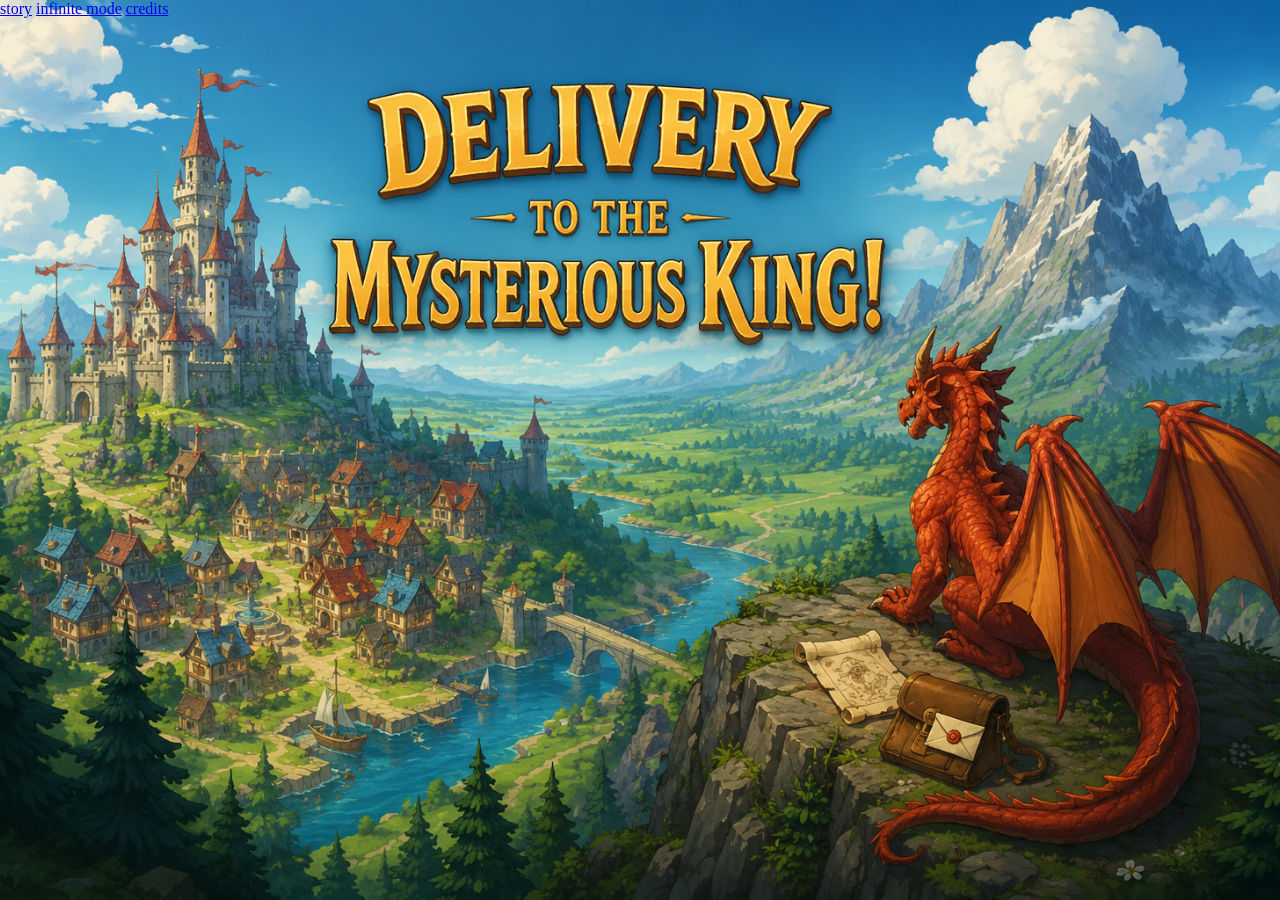
==== index.html @ 57b64a30 "Refactor HTML structure and add navigation" ====
<!DOCTYPE html>
<html lang="en">
<head>
    <meta charset="UTF-8">
    <meta name="viewport" content="width=device-width, initial-scale=1.0">
    <link rel="icon" href="images/dragon.webp">
    <title>cool dragon game.io</title>
    <link rel="stylesheet" href="./main.css">
</head>
<body>
    <nav>
        <a href="story.html" id="story">story</a>
        <a href="infinite.html" id="infinite">infinite mode</a>
        <a href="credits.html" id="credits">credits</a>
    </nav>
</body>
</html>
---- main.css ----
body {
  margin: 0;
  min-height: 100vh;

  background-image: url("images/cool pic.png");
  background-size: cover;
  background-position: center;
  background-repeat: no-repeat;
}

/* All buttons */
button {
  position: absolute;

  padding: 15px 35px;
  font-size: 24px;
  font-weight: bold;
  color: white;

  background: linear-gradient(to bottom, #ffb347, #ff7b00);
  border: 3px solid #8b4513;
  border-radius: 15px;

  cursor: pointer;

  box-shadow: 0 6px 0 #5a2d0c;
  transition: all 0.2s ease;
}

/* Hover effect */
button:hover {
  transform: scale(1.1);
  background: linear-gradient(to bottom, #ffd700, #ff8c00);
}

/* Click effect */
button:active {
  transform: translateY(6px);
  box-shadow: 0 0 0 #5a2d0c;
}

/* Button positions */
#story {
  top: 300px;
  left: 50%;
  transform: translateX(-50%);
}

#infinite {
  top: 400px;
  left: 50%;
  transform: translateX(-50%);
}

#credits {
  top: 500px;
  left: 50%;
  transform: translateX(-50%);
}
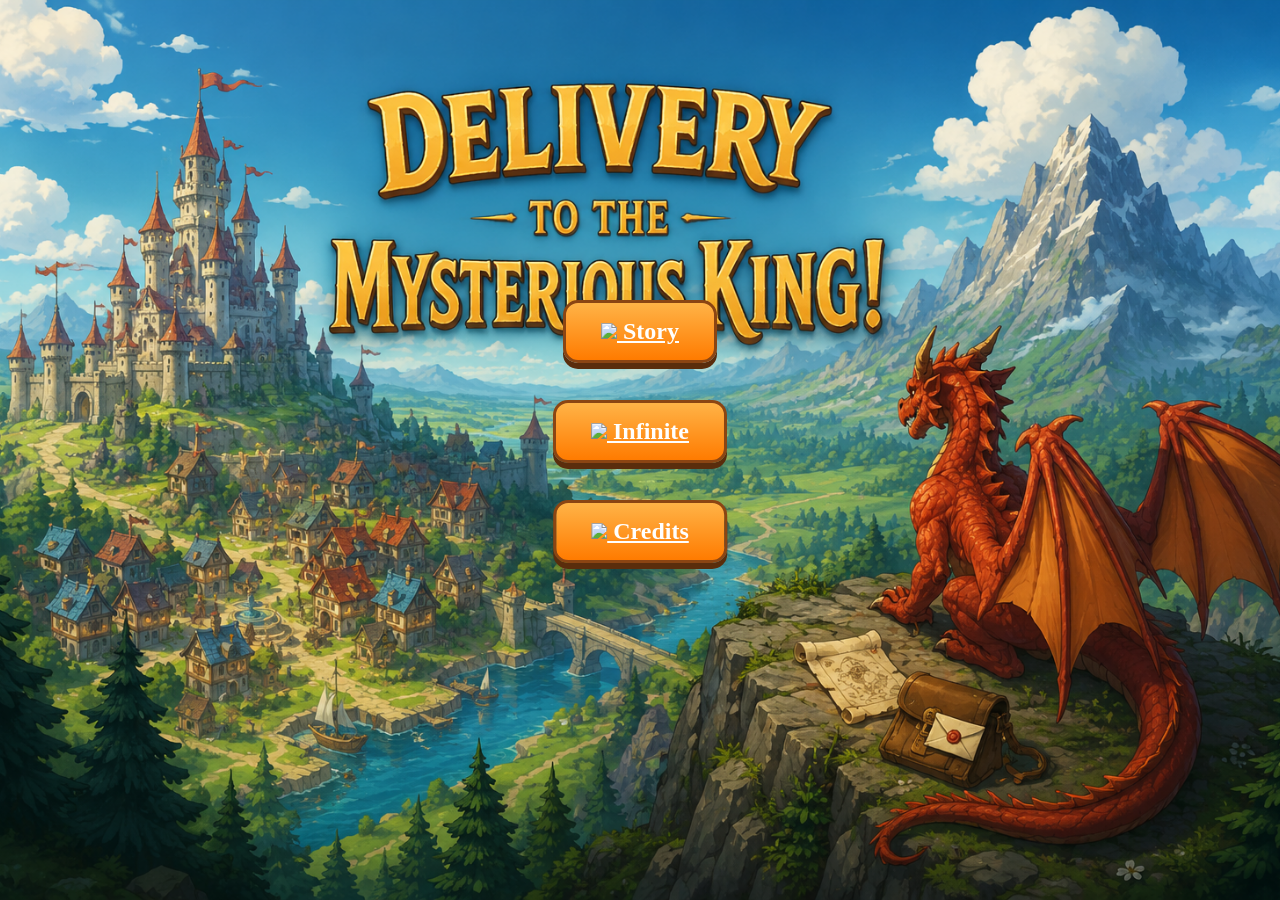
==== commit 9200915f: "Enhance navigation with images and formatting Updated navigation links to include images and improve" ====
--- a/index.html
+++ b/index.html
@@ -9,9 +9,20 @@
 </head>
 <body>
     <nav>
-        <a href="story.html" id="story">story</a>
-        <a href="infinite.html" id="infinite">infinite mode</a>
-        <a href="credits.html" id="credits">credits</a>
+        <a href="story.html" id="story">
+    <img src="images/book.png">
+    Story
+</a>
+
+<a href="infinite.html" id="infinite">
+    <img src="images/infinity.png">
+    Infinite
+</a>
+
+<a href="credits.html" id="credits">
+    <img src="images/sword.png">
+    Credits
+</a>
     </nav>
 </body>
 </html>
--- a/main.css
+++ b/main.css
@@ -9,7 +9,7 @@
 }
 
 /* All buttons */
-button {
+a {
   position: absolute;
 
   padding: 15px 35px;
@@ -28,13 +28,13 @@
 }
 
 /* Hover effect */
-button:hover {
+a:hover {
   transform: scale(1.1);
   background: linear-gradient(to bottom, #ffd700, #ff8c00);
 }
 
 /* Click effect */
-button:active {
+a:active {
   transform: translateY(6px);
   box-shadow: 0 0 0 #5a2d0c;
 }
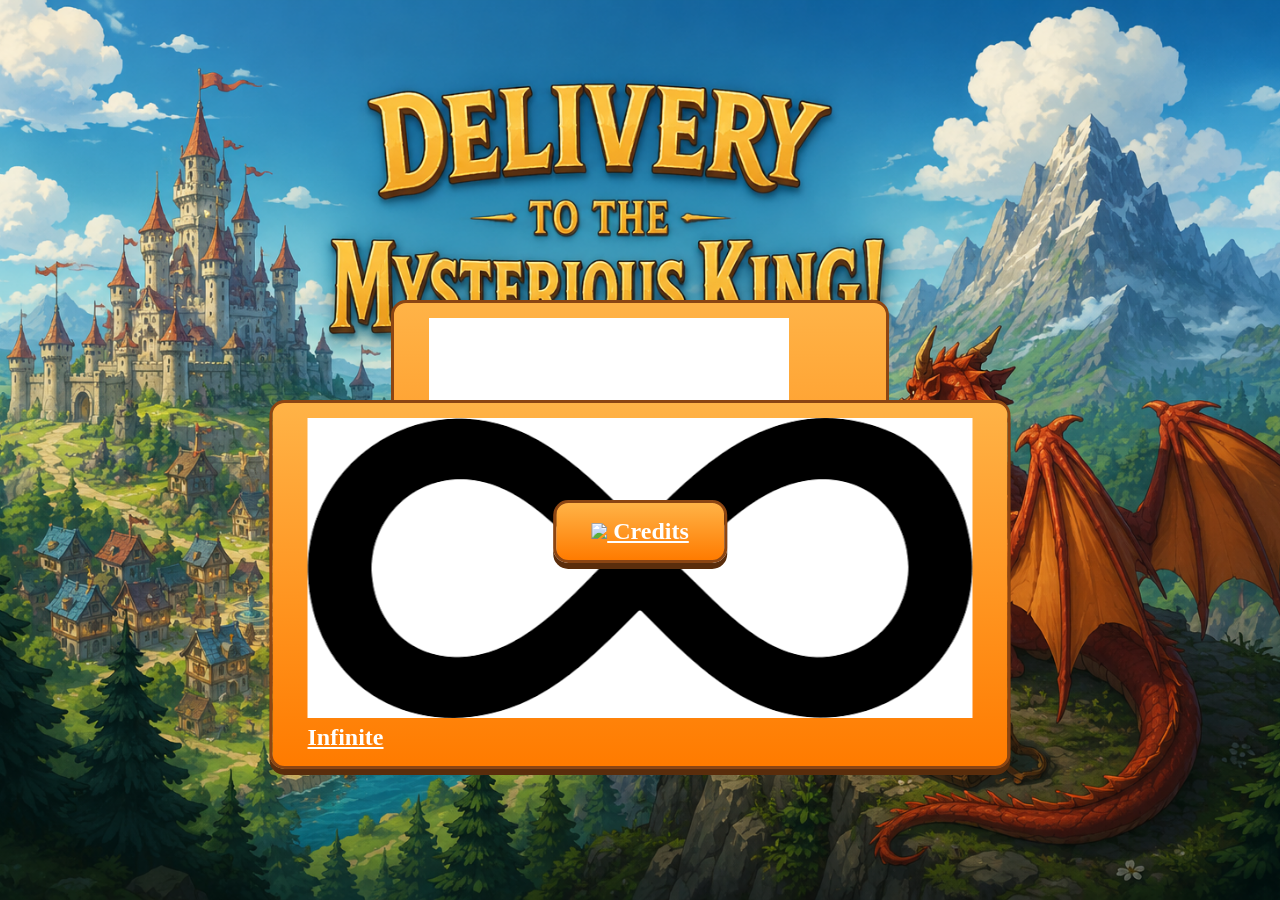
==== commit a466d6a2: "Update image source for Infinite link" ====
--- a/index.html
+++ b/index.html
@@ -15,7 +15,7 @@
 </a>
 
 <a href="infinite.html" id="infinite">
-    <img src="images/infinity.png">
+    <img src="images/infinite.png">
     Infinite
 </a>
 
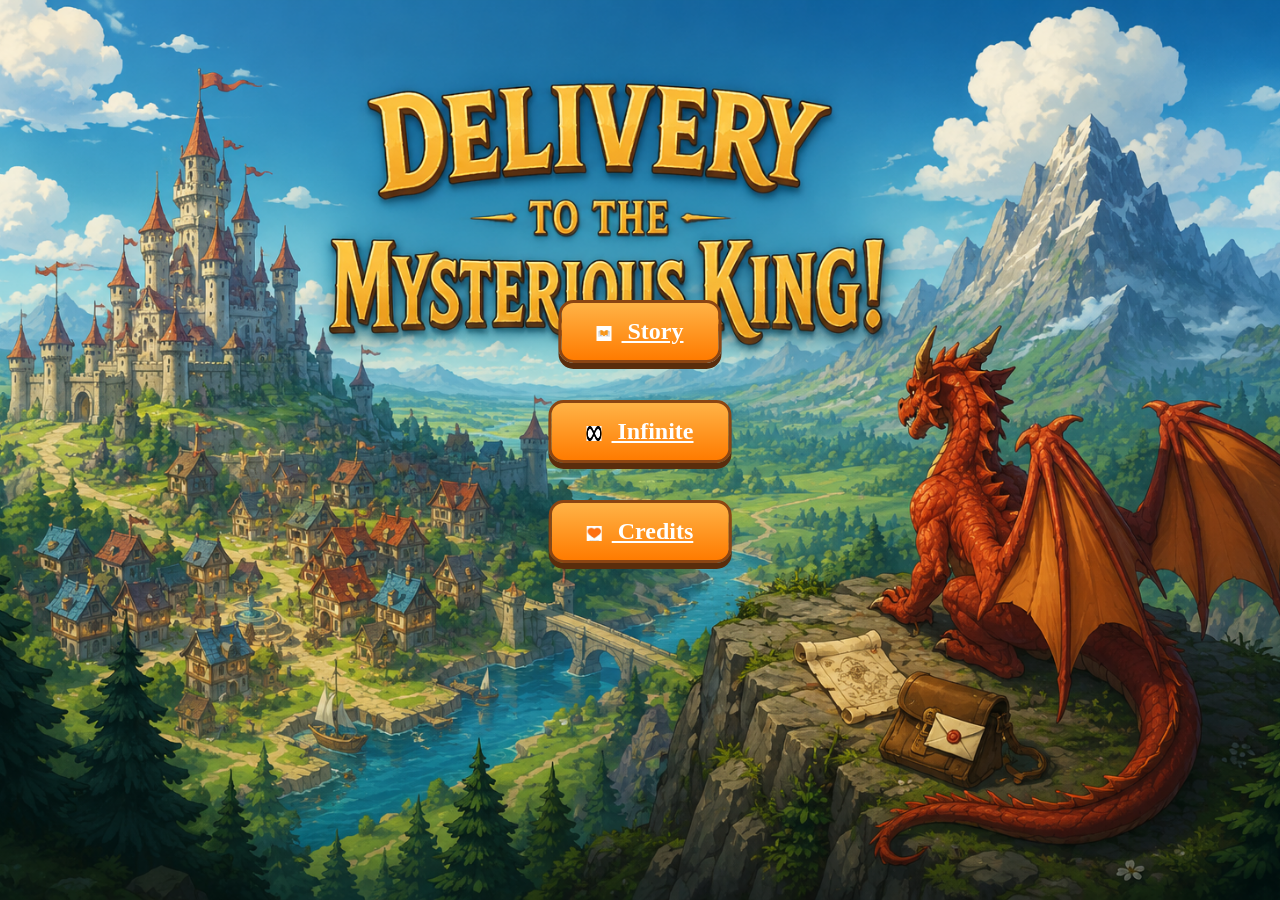
==== commit 52d0b93e: "Update credits image source in index.html" ====
--- a/index.html
+++ b/index.html
@@ -20,7 +20,7 @@
 </a>
 
 <a href="credits.html" id="credits">
-    <img src="images/sword.png">
+    <img src="images/images.jpeg">
     Credits
 </a>
     </nav>
--- a/main.css
+++ b/main.css
@@ -1,13 +1,14 @@
 body {
-  margin: 0;
-  min-height: 100vh;
+    margin: 0;
+    min-height: 100vh;
 
-  background-image: url("images/cool pic.png");
-  background-size: cover;
-  background-position: center;
-  background-repeat: no-repeat;
+    background-image: url("images/cool pic.png");
+    background-size: cover;
+    background-position: center;
+    background-repeat: no-repeat;
+
+    animation: fadeIn 2s;
 }
-
 /* All buttons */
 a {
   position: absolute;
@@ -57,3 +58,23 @@
   left: 50%;
   transform: translateX(-50%);
 }
+
+@keyframes fadeIn {
+
+    from {
+        opacity: 0;
+    }
+
+    to {
+        opacity: 1;
+    }
+
+}
+
+a img {
+    width: 15px;
+    height: 15px;
+
+    vertical-align: middle;
+    margin-right: 10px;
+}
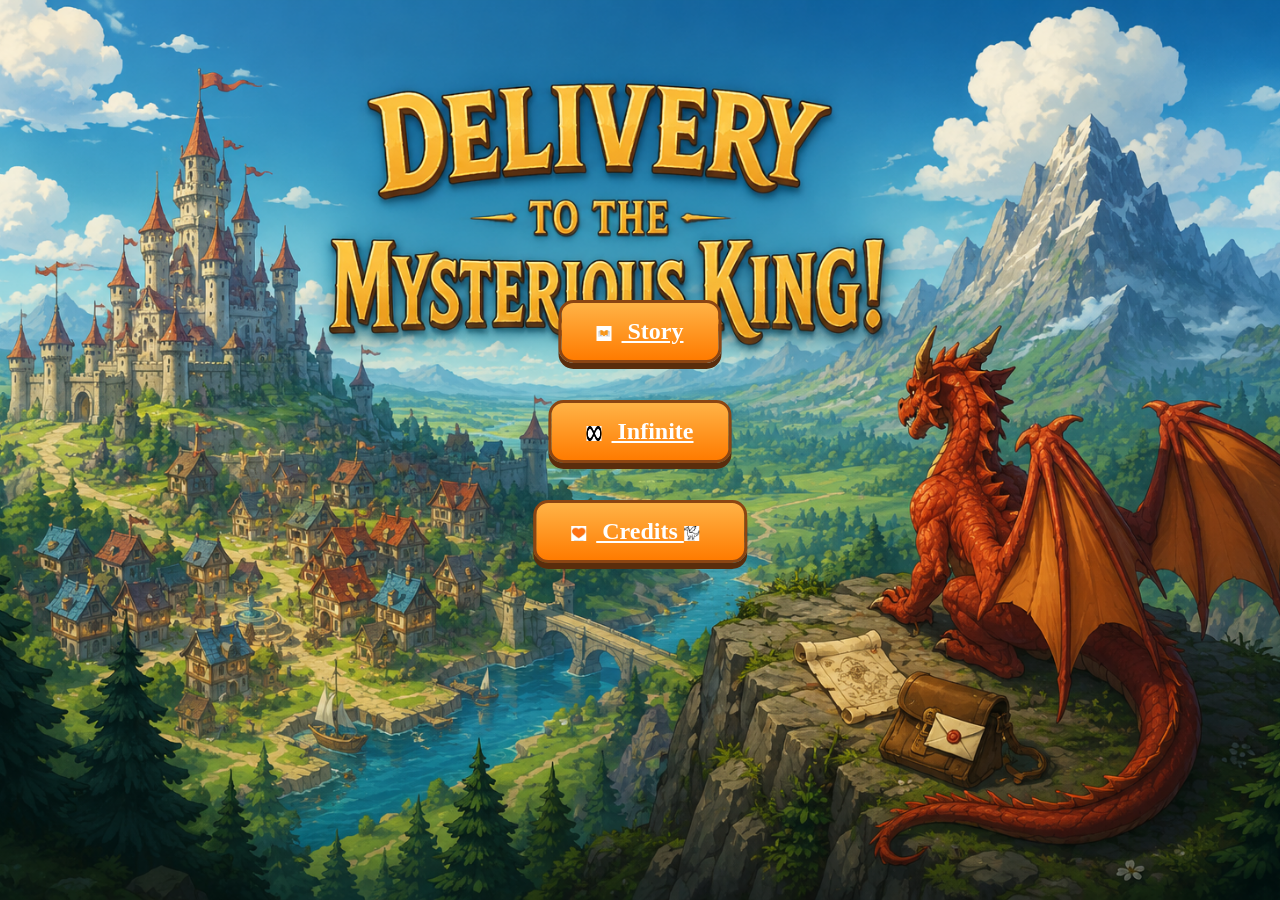
==== commit 849794a8: "Add logo image to credits link in index.html" ====
--- a/index.html
+++ b/index.html
@@ -22,6 +22,7 @@
 <a href="credits.html" id="credits">
     <img src="images/images.jpeg">
     Credits
+<img src="images/dragon.webp" id="logo">
 </a>
     </nav>
 </body>
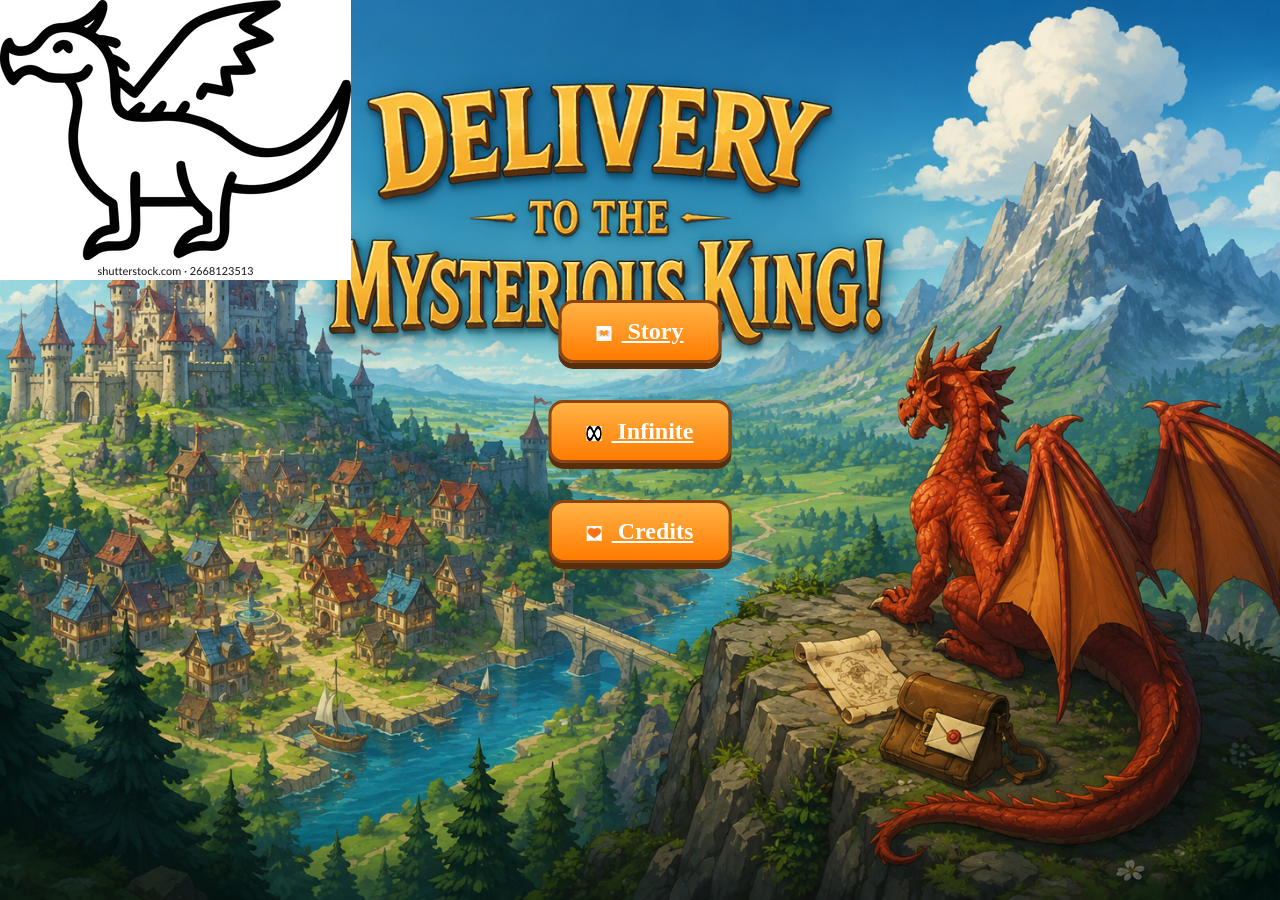
==== commit b53650f4: "Update index.html" ====
--- a/index.html
+++ b/index.html
@@ -22,8 +22,8 @@
 <a href="credits.html" id="credits">
     <img src="images/images.jpeg">
     Credits
-<img src="images/dragon.webp" id="logo">
 </a>
     </nav>
+<img src="images/dragon.webp" id="logo">    
 </body>
 </html>
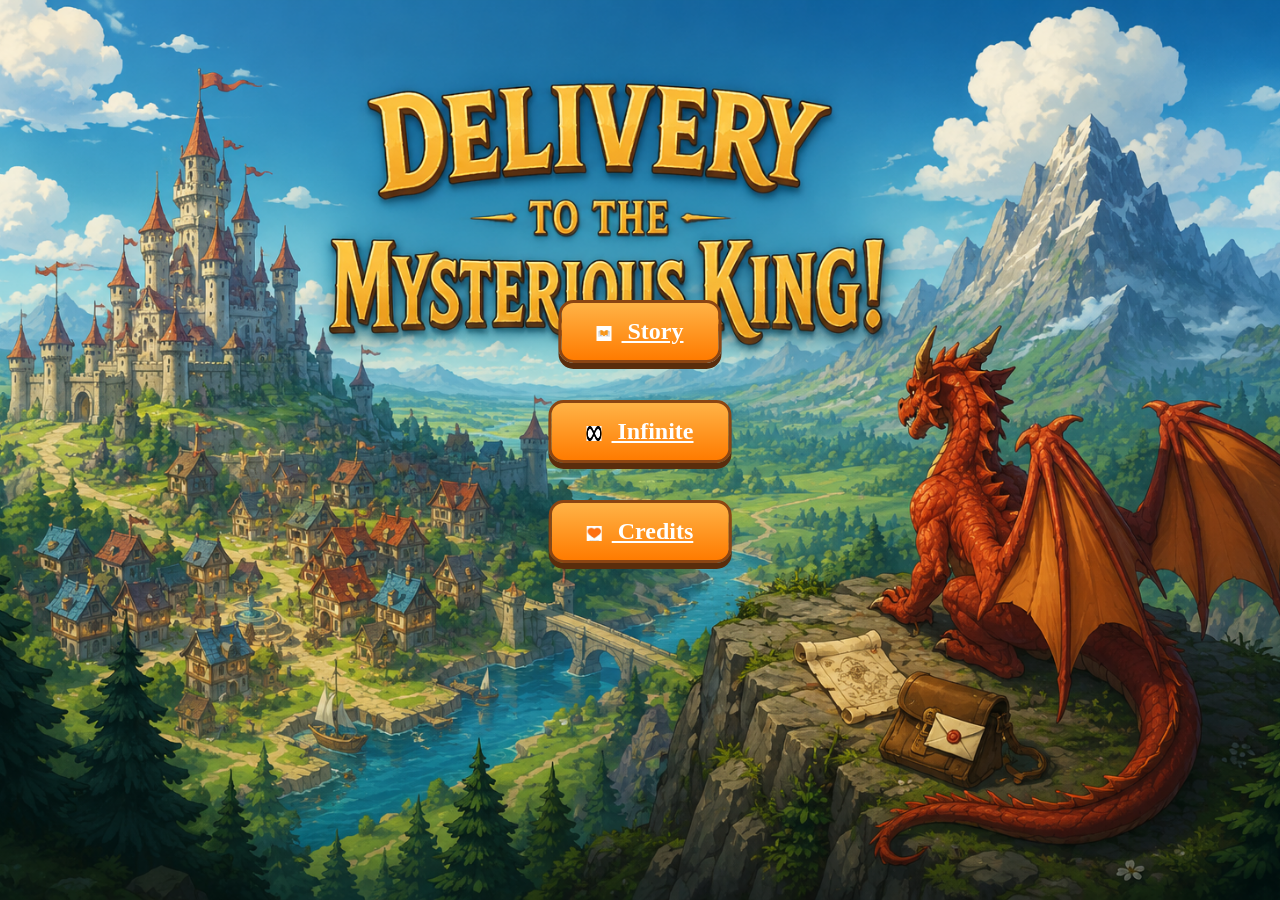
==== commit 2a02ea9f: "Remove logo image from index.html" ====
--- a/index.html
+++ b/index.html
@@ -24,6 +24,6 @@
     Credits
 </a>
     </nav>
-<img src="images/dragon.webp" id="logo">    
+   
 </body>
 </html>
--- a/main.css
+++ b/main.css
@@ -78,3 +78,14 @@
     vertical-align: middle;
     margin-right: 10px;
 }
+
+#logo {
+    width: 300px;
+
+    position: absolute;
+    top: 50px;
+    left: 50%;
+    transform: translateX(-50%);
+
+    animation: fadeLogo 2s;
+}
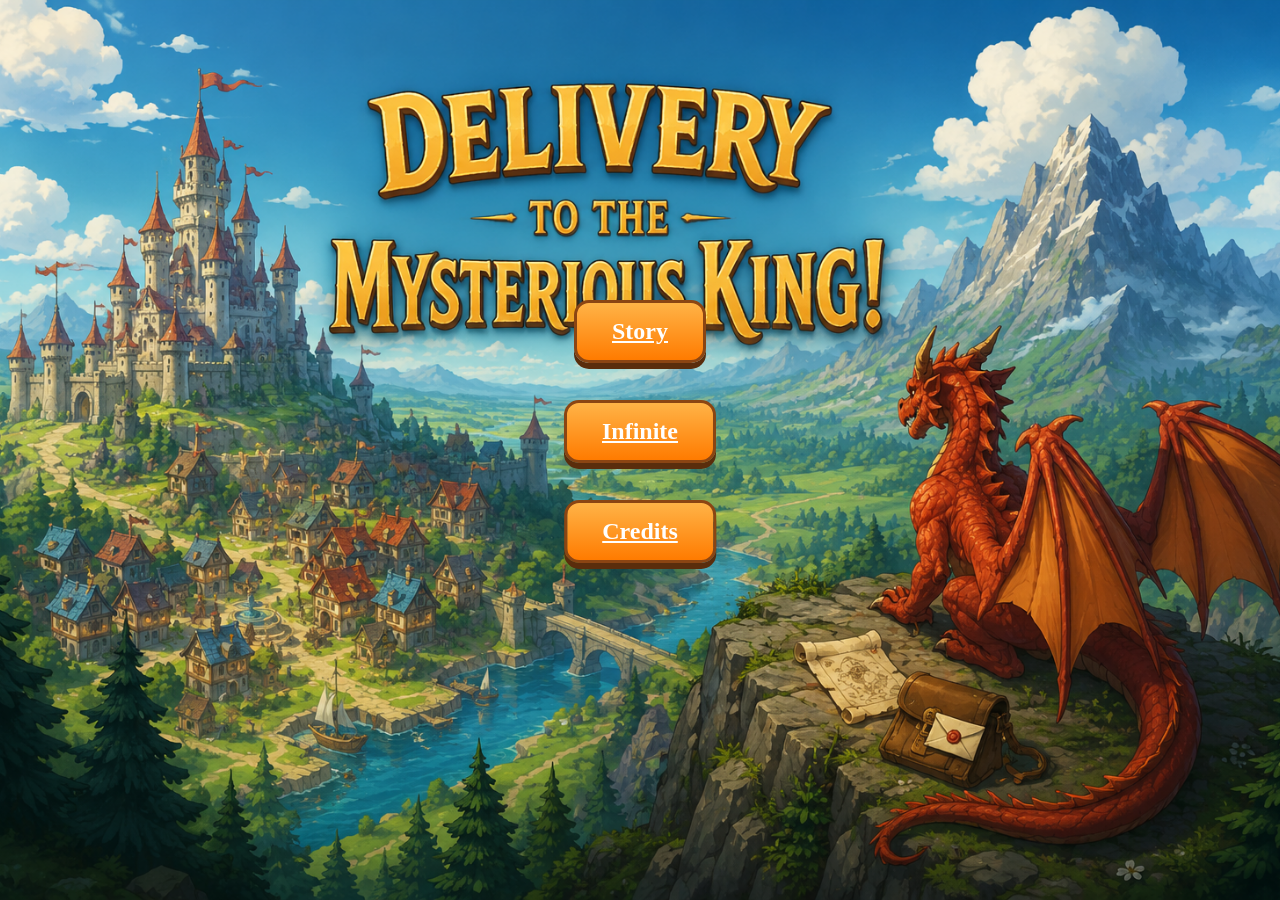
==== commit bc0a806c: "Simplify navigation links in index.html Removed unnecessary image tags from navigation links." ====
--- a/index.html
+++ b/index.html
@@ -9,20 +9,11 @@
 </head>
 <body>
     <nav>
-        <a href="story.html" id="story">
-    <img src="images/book.png">
-    Story
-</a>
+<a href="story.html" id="story">Story</a>
 
-<a href="infinite.html" id="infinite">
-    <img src="images/infinite.png">
-    Infinite
-</a>
+<a href="infinite.html" id="infinite">Infinite</a>
 
-<a href="credits.html" id="credits">
-    <img src="images/images.jpeg">
-    Credits
-</a>
+<a href="credits.html" id="credits">Credits</a>
     </nav>
    
 </body>
--- a/main.css
+++ b/main.css
@@ -7,8 +7,7 @@
     background-position: center;
     background-repeat: no-repeat;
 
-    animation: fadeIn 2s;
-}
+
 /* All buttons */
 a {
   position: absolute;
@@ -57,35 +56,5 @@
   top: 500px;
   left: 50%;
   transform: translateX(-50%);
-}
 
-@keyframes fadeIn {
 
-    from {
-        opacity: 0;
-    }
-
-    to {
-        opacity: 1;
-    }
-
-}
-
-a img {
-    width: 15px;
-    height: 15px;
-
-    vertical-align: middle;
-    margin-right: 10px;
-}
-
-#logo {
-    width: 300px;
-
-    position: absolute;
-    top: 50px;
-    left: 50%;
-    transform: translateX(-50%);
-
-    animation: fadeLogo 2s;
-}
